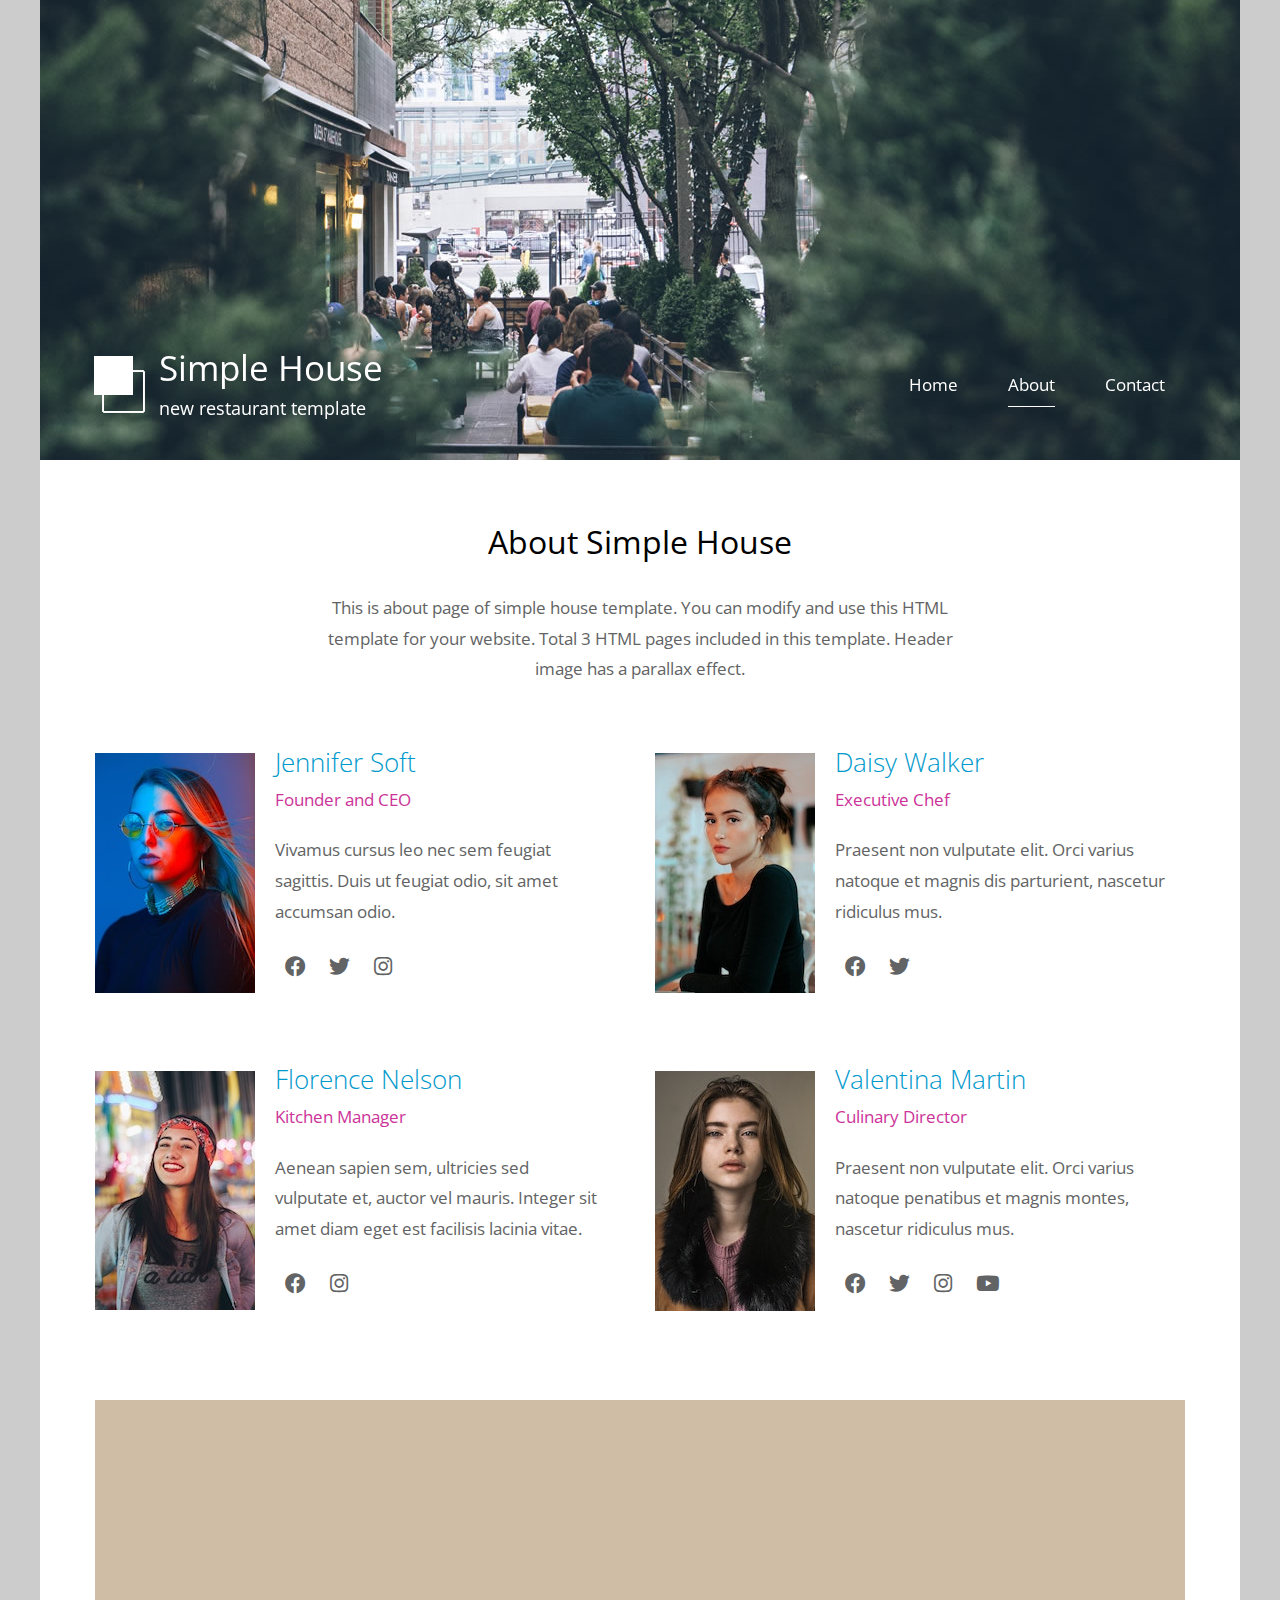
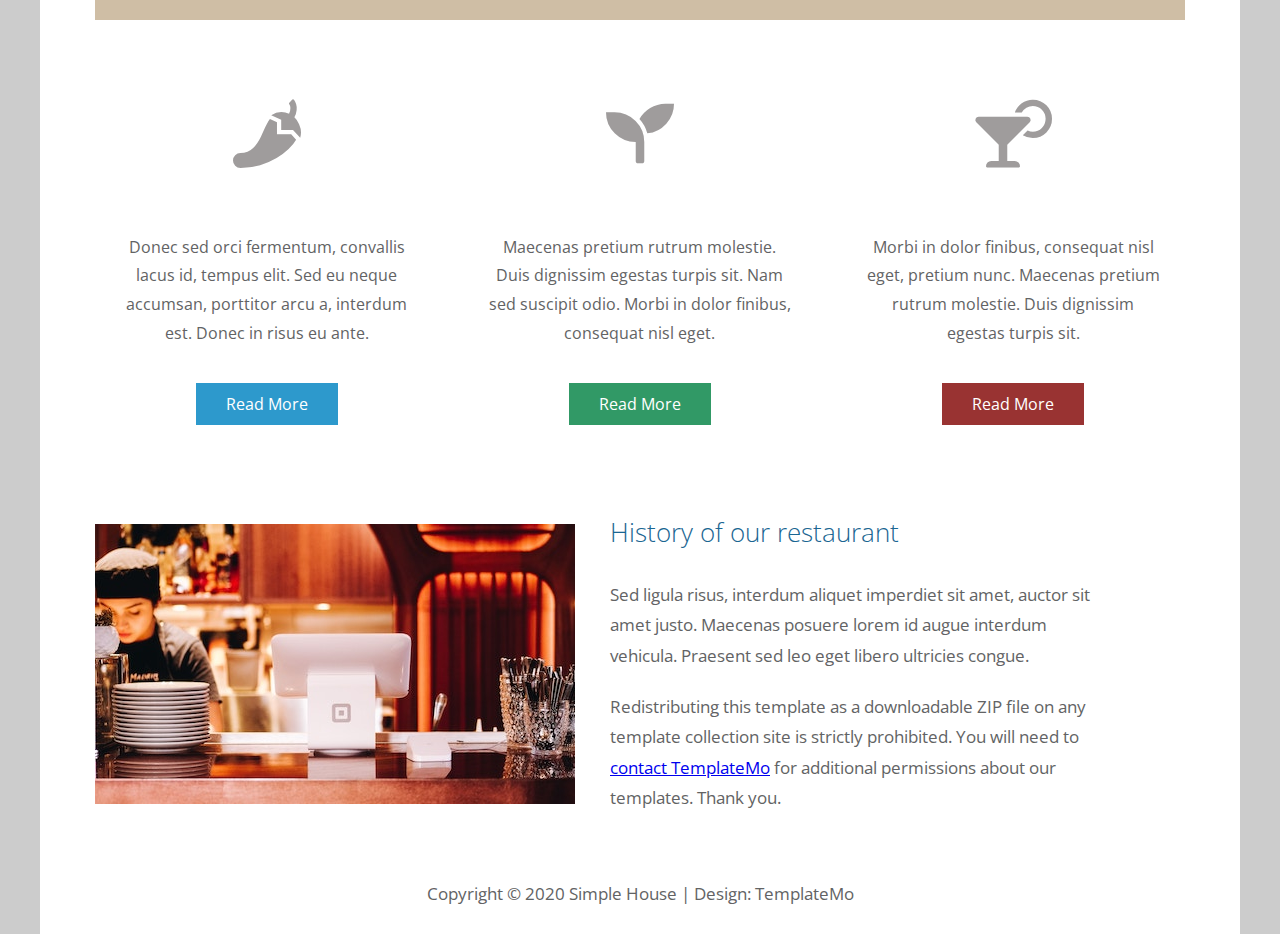
==== about.html @ a66c2c06 "init project" ====
<!DOCTYPE html>
<html>

<head>
	<meta charset="UTF-8" />
    <meta name="viewport" content="width=device-width, initial-scale=1.0" />
    <meta http-equiv="X-UA-Compatible" content="ie=edge" />
    <title>Simple House - About Page</title>
    <link href="https://fonts.googleapis.com/css?family=Open+Sans:300,400" rel="stylesheet" />
    <link href="css/all.min.css" rel="stylesheet" />
	<link href="css/templatemo-style.css" rel="stylesheet" />
</head>
<!--

Simple House

https://templatemo.com/tm-539-simple-house

-->
<body> 

	<div class="container">
	<!-- Top box -->
		<!-- Logo & Site Name -->
		<div class="placeholder">
			<div class="parallax-window" data-parallax="scroll" data-image-src="img/simple-house-01.jpg">
				<div class="tm-header">
					<div class="row tm-header-inner">
						<div class="col-md-6 col-12">
							<img src="img/simple-house-logo.png" alt="Logo" class="tm-site-logo" /> 
							<div class="tm-site-text-box">
								<h1 class="tm-site-title">Simple House</h1>
								<h6 class="tm-site-description">new restaurant template</h6>	
							</div>
						</div>
						<nav class="col-md-6 col-12 tm-nav">
							<ul class="tm-nav-ul">
								<li class="tm-nav-li"><a href="index.html" class="tm-nav-link">Home</a></li>
								<li class="tm-nav-li"><a href="about.html" class="tm-nav-link active">About</a></li>
								<li class="tm-nav-li"><a href="contact.html" class="tm-nav-link">Contact</a></li>
							</ul>
						</nav>	
					</div>
				</div>
			</div>
		</div>

		<main>
			<header class="row tm-welcome-section">
				<h2 class="col-12 text-center tm-section-title">About Simple House</h2>
				<p class="col-12 text-center">This is about page of simple house template. 
                You can modify and use this HTML template for your website. Total 3 HTML pages included in this template. Header image has a parallax effect.</p>
			</header>

			<div class="tm-container-inner tm-persons">
				<div class="row">
					<article class="col-lg-6">
						<figure class="tm-person">
							<img src="img/about-01.jpg" alt="Image" class="img-fluid tm-person-img" />
							<figcaption class="tm-person-description">
								<h4 class="tm-person-name">Jennifer Soft</h4>
								<p class="tm-person-title">Founder and CEO</p>
								<p class="tm-person-about">Vivamus cursus leo nec sem feugiat sagittis.
								Duis ut feugiat odio, sit amet accumsan
								odio.</p>
								<div>
									<a href="https://fb.com" class="tm-social-link"><i class="fab fa-facebook tm-social-icon"></i></a>
									<a href="https://twitter.com" class="tm-social-link"><i class="fab fa-twitter tm-social-icon"></i></a>
									<a href="https://instagram.com" class="tm-social-link"><i class="fab fa-instagram tm-social-icon"></i></a>
								</div>
							</figcaption>
						</figure>
					</article>
					<article class="col-lg-6">
						<figure class="tm-person">
							<img src="img/about-02.jpg" alt="Image" class="img-fluid tm-person-img" />
							<figcaption class="tm-person-description">
								<h4 class="tm-person-name">Daisy Walker</h4>
								<p class="tm-person-title">Executive Chef</p>
								<p class="tm-person-about">Praesent non vulputate elit. Orci varius
								natoque et magnis dis parturient, nascetur ridiculus mus.</p>
								<div>
									<a href="https://fb.com" class="tm-social-link"><i class="fab fa-facebook tm-social-icon"></i></a>
									<a href="https://twitter.com" class="tm-social-link"><i class="fab fa-twitter tm-social-icon"></i></a>
								</div>
							</figcaption>
						</figure>
					</article>
					<article class="col-lg-6">
						<figure class="tm-person">
							<img src="img/about-03.jpg" alt="Image" class="img-fluid tm-person-img" />
							<figcaption class="tm-person-description">
								<h4 class="tm-person-name">Florence Nelson</h4>
								<p class="tm-person-title">Kitchen Manager</p>
								<p class="tm-person-about">Aenean sapien sem, ultricies sed vulputate
								et, auctor vel mauris. Integer sit amet diam eget est facilisis lacinia vitae.</p>
								<div>
									<a href="https://fb.com" class="tm-social-link"><i class="fab fa-facebook tm-social-icon"></i></a>
									<a href="https://instagram.com" class="tm-social-link"><i class="fab fa-instagram tm-social-icon"></i></a>
								</div>
							</figcaption>
						</figure>
					</article>
					<article class="col-lg-6">
						<figure class="tm-person">
							<img src="img/about-04.jpg" alt="Image" class="img-fluid tm-person-img" />
							<figcaption class="tm-person-description">
								<h4 class="tm-person-name">Valentina Martin</h4>
								<p class="tm-person-title">Culinary Director</p>
								<p class="tm-person-about">Praesent non vulputate elit. Orci varius
								natoque penatibus et magnis montes, nascetur ridiculus mus.</p>
								<div>
									<a href="https://fb.com" class="tm-social-link"><i class="fab fa-facebook tm-social-icon"></i></a>
									<a href="https://twitter.com" class="tm-social-link"><i class="fab fa-twitter tm-social-icon"></i></a>
									<a href="https://instagram.com" class="tm-social-link"><i class="fab fa-instagram tm-social-icon"></i></a>
									<a href="https://youtube.com" class="tm-social-link"><i class="fab fa-youtube tm-social-icon"></i></a>
								</div>
							</figcaption>
						</figure>
					</article>
				</div>
			</div>
			<div class="tm-container-inner tm-featured-image">
				<div class="row">
					<div class="col-12">
						<div class="placeholder-2">
							<div class="parallax-window-2" data-parallax="scroll" data-image-src="img/about-05.jpg"></div>		
						</div>
					</div>
				</div>
			</div>
			<div class="tm-container-inner tm-features">
				<div class="row">
					<div class="col-lg-4">
						<div class="tm-feature">
							<i class="fas fa-4x fa-pepper-hot tm-feature-icon"></i>
							<p class="tm-feature-description">Donec sed orci fermentum, convallis lacus id, tempus elit. Sed eu neque accumsan, porttitor arcu a, interdum est. Donec in risus eu ante.</p>
							<a href="index.html" class="tm-btn tm-btn-primary">Read More</a>
						</div>
					</div>
					<div class="col-lg-4">
						<div class="tm-feature">
							<i class="fas fa-4x fa-seedling tm-feature-icon"></i>
							<p class="tm-feature-description">Maecenas pretium rutrum molestie. Duis dignissim egestas turpis sit. Nam sed suscipit odio. Morbi in dolor finibus, consequat nisl eget.</p>
							<a href="index.html" class="tm-btn tm-btn-success">Read More</a>
						</div>
					</div>
					<div class="col-lg-4">
						<div class="tm-feature">
							<i class="fas fa-4x fa-cocktail tm-feature-icon"></i>
							<p class="tm-feature-description">Morbi in dolor finibus, consequat nisl eget, pretium nunc. Maecenas pretium rutrum molestie. Duis dignissim egestas turpis sit.</p>
							<a href="index.html" class="tm-btn tm-btn-danger">Read More</a>
						</div>
					</div>
				</div>
			</div>
			<div class="tm-container-inner tm-history">
				<div class="row">
					<div class="col-12">
						<div class="tm-history-inner">
							<img src="img/about-06.jpg" alt="Image" class="img-fluid tm-history-img" />
							<div class="tm-history-text"> 
								<h4 class="tm-history-title">History of our restaurant</h4>
								<p class="tm-mb-p">Sed ligula risus, interdum aliquet imperdiet sit amet, auctor sit amet justo. Maecenas posuere lorem id augue interdum vehicula. Praesent sed leo eget libero ultricies congue.</p>
								<p>Redistributing this template as a downloadable ZIP file on any template collection site is strictly prohibited. You will need to <a href="https://templatemo.com/contact">contact TemplateMo</a> for additional permissions about our templates. Thank you.</p>
							</div>
						</div>	
					</div>
				</div>
			</div>
		</main>

		<footer class="tm-footer text-center">
			<p>Copyright &copy; 2020 Simple House 
            
            | Design: <a rel="nofollow" href="https://templatemo.com">TemplateMo</a></p>
		</footer>
	</div>
	<script src="js/jquery.min.js"></script>
	<script src="js/parallax.min.js"></script>
</body>
</html>
---- css/templatemo-style.css ----
/*

Simple House

https://templatemo.com/tm-539-simple-house

*/

ul, nav, body, h1, h2, h4, h6, p, figure {
  margin: 0;
  padding: 0;
}

a, button { transition: all 0.3s ease; }

/* Bootstrap grid system  */

html {
  box-sizing: border-box;
  -ms-overflow-style: scrollbar;
}

*,
*::before,
*::after {
  box-sizing: inherit;
}

.container {
  width: 100%;
  max-width: 1200px;
  margin-right: auto;
  margin-left: auto;
}

.tm-container-inner,
.tm-container-inner-2 {
  padding-left: 15px;
  padding-right: 15px;
}

.row {
  display: -ms-flexbox;
  display: flex;
  -ms-flex-wrap: wrap;
  flex-wrap: wrap;
  margin-left: -15px;
  margin-right: -15px;
}

.col-lg-3,
.col-lg-4,
.col-lg-6,
.col-md-4,
.col-md-6,
.col-sm-6, 
.col-12 {
  position: relative;
  width: 100%;
  padding-right: 15px;
  padding-left: 15px;
}

.col-12 {
  -ms-flex: 0 0 100%;
  flex: 0 0 100%;
  max-width: 100%;
}

@media (min-width: 576px) {
  .col-sm-6 {
    -ms-flex: 0 0 50%;
    flex: 0 0 50%;
    max-width: 50%;
  }
}

@media (min-width: 768px) {
  .col-md-4 {
    -ms-flex: 0 0 33.333333%;
    flex: 0 0 33.333333%;
    max-width: 33.333333%;
  }
  
  .col-md-6 {
    -ms-flex: 0 0 50%;
    flex: 0 0 50%;
    max-width: 50%;
  }
}

@media (min-width: 992px) {
  .col-lg-3 {
    -ms-flex: 0 0 25%;
    flex: 0 0 25%;
    max-width: 25%;
  }
  
  .col-lg-4 {
    -ms-flex: 0 0 33.333333%;
    flex: 0 0 33.333333%;
    max-width: 33.333333%;
  }
  
  .col-lg-6 {
    -ms-flex: 0 0 50%;
    flex: 0 0 50%;
    max-width: 50%;
  }
}

/*
  primary: #2D99CC
  success: #319966
  danger: #993332
*/

.tm-btn {
  display: inline-block;
  font-size: 1rem;
  width: auto;
  padding: 10px 30px;
  text-decoration: none;
  cursor: pointer;
  border: 0;
}

.tm-btn-default {
  border: 1px solid #ccc;
  background-color: transparent;
  color: #626364;
}

.tm-btn-default:hover,
.tm-btn-default:focus {
  color: white;
  background-color: #98999A;
}

.tm-btn-primary {
  background-color: #2D99CC;
  color: white;
}

.tm-btn-primary:hover,
.tm-btn-primary:focus {
  background-color: #1b6f96;
}

.tm-btn-success {
  background-color: #319966;
  color: white;
}

.tm-btn-success:hover,
.tm-btn-success:focus {
  background-color: #1d6e46;
}

.tm-btn-danger {
  background-color: #993332;
  color: white;
}

.tm-btn-danger:hover,
.tm-btn-danger:focus {
  background-color: #752423;
}

.tm-mb-45 {
  margin-bottom: 45px;
}

.tm-mb-p {
    margin-bottom: 20px;
}

.tm-text-success {
  color: #319966;
}

.text-center {
  text-align: center;
}

.hidden {
  display: none !important;
}

.img-fluid {
  max-width: 100%;
  height: auto;
}

body {
  font-family: 'Open Sans', Arial, sans-serif;
  font-size: 17px;
  background-color: #ccc;
  overflow-x: hidden;
}

.container {
  background-color: white;
}

p, address {
  color: #626364;
  line-height: 1.8;
}

/* Set width and height in JS */
.placeholder {
  width: 100%;
  min-height: 460px;
  background-color: #556E5B;
}

.placeholder-2 {
  width: 100%;
  min-height: 220px;
  background-color: #CFBEA5;
  position: relative;
  z-index: 998;
}

.parallax-window {
  min-height: 460px;
  background: transparent;
  position: relative;
}

.parallax-window-2 {
  min-height: 220px;
  width: 100%;
  margin-left: auto;
  margin-right: auto;
  background: transparent;
  position: relative;
}

.parallax-mirror {
  z-index: 999 !important;
}

.tm-header {
  position: absolute;
  bottom: 0;
  left: 0;
  width: 100%;
  color: white;
  z-index: 1000;
}

.tm-header-inner {
  padding: 40px 50px;
}

@media (max-width: 991px) {
  .tm-header-inner {
    padding: 30px 15px;
  }
}

.tm-site-logo {
  display: inline-block;
  margin-right: 5px;
}

.tm-site-text-box {
  display: inline-block;
}

.tm-site-title {
  font-size: 2.2rem;
  font-weight: 400;
  margin-bottom: 5px;
}

.tm-site-description {
  font-size: 1.1rem;
  font-weight: 400;
}

.tm-nav {
  text-align: right;
  margin-top: 30px;
}

.tm-nav-ul {
  display: flex;
  justify-content: flex-end;
}

.tm-nav-li {
  list-style: none;
  display: block;
  margin-bottom: 0;
  padding-right: 25px;
  padding-left: 25px;
}

@media (max-width: 991px) {
  .tm-nav-li {
    padding-right: 15px;
    padding-left: 15px;
  }
}

.tm-nav-link {
  color: white;
  text-decoration: none;
  padding-bottom: 10px;
}

.tm-nav-link.active,
.tm-nav-link:hover {
  border-bottom: 1px solid white;
}

.tm-welcome-section {
  margin: 60px auto;
  max-width: 655px;
}

.tm-section-title {
  font-size: 2rem;
  font-weight: 400;
  margin-bottom: 30px;
}

.tm-gallery {
  margin-bottom: 80px;
}

.tm-gallery-page {
  max-width: 280px;
  margin-left: auto;
  margin-right: auto;
  display: -ms-flexbox;
  display: flex;
  -ms-flex-wrap: wrap;
  flex-wrap: wrap;
}

.tm-gallery-description {
  font-size: 0.95rem;
}

.tm-section,
.tm-container-inner,
.tm-container-inner-2 {
  margin-left: auto;
  margin-right: auto;
}

/* Small devices (landscape phones, 576px and up) */
@media (min-width: 576px) {
  .tm-gallery-page {
    max-width: 560px;
  }
}

/* Medium devices (tablets, 768px and up) */
@media (min-width: 768px) {
  .tm-gallery-page,
  .tm-section,
  .tm-container-inner,
  .tm-container-inner-2 {
    max-width: 840px;
  }
}

/* Large devices (desktops, 992px and up) */
@media (min-width: 992px) {
  .tm-gallery-page,
  .tm-section {
    max-width: 1120px;
  }
  
  .tm-container-inner {
    max-width: 1120px;
  }
  
  .tm-container-inner-2 {
    max-width: 900px;
  }
}

.tm-gallery-item {
  max-width: 280px;
}

.tm-gallery-img {
  margin-bottom: 20px;
}

.tm-gallery-title {
  font-size: 1.3rem;
  font-weight: 400;
  color: #1A6692;
  margin-bottom: 15px;
}

.tm-gallery-description {
  margin-bottom: 20px;
}

.tm-gallery-price {
  font-size: 1.25rem;
  color: #2F956D;
  margin-bottom: 60px;
}

.tm-paging-links {
  text-align: center;
  margin-bottom: 40px;
}

.tm-paging-item {
  list-style: none;
  display: inline-block;
  border: 1px solid #2F956D;
  margin: 7px;
}

.tm-paging-link {
  padding: 10px 30px;
  display: flex;
  align-items: center;
  justify-content: center;
  text-decoration: none;
  color: #2F956D;
  background-color: transparent;
}

.tm-paging-link.active,
.tm-paging-link:hover {
  background-color: #2F956D;
  color: white;
}

.tm-description-figure {
  text-align: center;  
}

.tm-description-box {
  margin-left: auto;
  margin-right: auto;
}

.tm-description-box {
  padding-left: 0;
  padding-right: 0;
  display: flex;
  flex-direction: column;
  margin-top: 30px;
  max-width: 530px;
}

@media (min-width: 768px) {
  .tm-description-box {
    padding-left: 5px;
    padding-right: 40px;
    margin-top: 0;
  }
}

.tm-right {
  align-self: flex-end;
}

.tm-footer {
  padding: 25px 15px;
  margin-top: 40px;
}

.tm-footer a {
  color: #626364;
  text-decoration: none;
}

.tm-footer a:hover {
  color: #1A6692;
}

/* About */
.tm-persons {
  margin-bottom: 20px;
}

.tm-person {
  display: flex;
  flex-direction: column;
  align-items: center;
  justify-content: center;
  margin-bottom: 60px;
}

@media (min-width: 420px) {
  .tm-person {
    flex-direction: row;
  }
}

.tm-person-description {
  padding-left: 20px;
  padding-right: 20px;
}

.tm-person-name {
  font-size: 1.6rem;
  font-weight: 300;
  color: #09C;
  margin-bottom: 5px;
  margin-top: 15px;
}

@media (min-width: 420px) {
  .tm-person-name {
    margin-top: 0;
  }
}

.tm-person-title {
  color: #C39;
  margin-bottom: 20px;
}

.tm-person-about {
  margin-bottom: 20px;
}

.tm-social-link {
  color: #626364;
  display: inline-block;
  border-radius: 1px;
  background-color: transparent;
  font-size: 1.3rem;
  text-decoration: none;
  width: 40px;
  height: 40px;
  margin-right: 0;
  margin-bottom: 15px;
}

.tm-social-link:hover {
  color: white;
  background-color: #626364;
}

.tm-social-icon {
  display: flex;
  align-items: center;
  justify-content: center;
  width: 100%;
  height: 100%;
}

.tm-feature {
  text-align: center;
  padding: 45px 20px;
}

.tm-feature-icon {
  color: #9f9c9c;
  margin-bottom: 65px;
}

.tm-feature-description {
  margin-bottom: 35px;
  font-size: 1rem;
}

.tm-features {
  margin-top: 35px;
}

.tm-history {
  margin-top: 45px;
}

.tm-history-inner {
  display: flex;
  align-items: center;
  justify-content: center;
  flex-direction: column;
}

.tm-history-img {
  max-width: 100%;
}

@media (min-width: 768px) {
 .tm-history-img {
    max-width: 50%;
  }
  
  .tm-history-inner {
    flex-direction: row;
  }
}

.tm-history-title {
  font-size: 1.6rem;
  font-weight: 300;
  color: #1A6692;
  margin-bottom: 30px;
}

.tm-history-text {
  max-width: 480px;
  margin: 15px auto 0;
}

.tm-history-description {
  margin-bottom: 40px;
}

@media (min-width: 768px) {
 .tm-history-text {
    max-width: auto;
    margin: 0 auto 0 35px;
  } 
}

/* Contact Page */
.tm-contact-form {
  max-width: 100%;
}

@media (min-width: 768px) {
 .tm-contact-form {
    max-width: 310px;
  } 
}

.tm-d-flex {
  display: flex;
  flex-direction: column;
}

.tm-btn-right {
  align-self: flex-end;
}

.form-group {
  margin-bottom: 30px;
}

.form-control {
  display: block;
  width: 100%;
  padding: 0.375rem 0.75rem;
  font-size: 1.1rem;
  font-weight: 400;
  line-height: 1.5;
  color: #626364;
  background-color: #fff;
  background-clip: padding-box;
  border: 1px solid #ced4da;
  border-right: 0;
  border-top: 0;
  border-left: 0;
  border-radius: 0;
  transition: border-color 0.15s ease-in-out, box-shadow 0.15s ease-in-out;
}

.form-control::-ms-expand {
  background-color: transparent;
  border: 0;
}

.form-control:focus {
  color: #495057;
  background-color: #fff;
  border-color: #80bdff;
  outline: 0;
  box-shadow: 0 0 0 0.2rem rgba(0, 123, 255, 0.25);
}

.form-control::-webkit-input-placeholder {
  color: #6c757d;
  opacity: 1;
}

.form-control::-moz-placeholder {
  color: #6c757d;
  opacity: 1;
}

.form-control:-ms-input-placeholder {
  color: #6c757d;
  opacity: 1;
}

.form-control::-ms-input-placeholder {
  color: #6c757d;
  opacity: 1;
}

.form-control::placeholder {
  color: #6c757d;
  opacity: 1;
}

.tm-info-title {
  font-size: 1.6rem;
  font-weight: 300;
  margin-bottom: 30px;
}

address {
  font-style: normal;
  margin-bottom: 50px;
}

.tm-address-box {
  max-width: 100%;
}

@media (min-width: 768px) {
 .tm-address-box {
    max-width: 315px;
  } 
}

.tm-contact-icon {
  display: inline-block;
  margin-right: 25px;
  color: #319966;
}

.tm-contact-link {
  display: inline-block;
  color: #626364;
  margin-bottom: 25px;
  text-decoration: none;
}

.tm-contact-social {
  margin-top: 10px;
}

.tm-map {
  max-width: 900px;
  height: 450px;
  width: 100%;
  margin-left: auto;
  margin-right: auto;
}

.tm-map iframe {
  width: 100%;
  height: 100%;
}

.tm-contact-section {
  padding-bottom: 30px;
}

.tm-map-section {
  padding-top: 40px;
  padding-bottom: 40px;
}

.tm-info-section {
  padding-top: 30px;
}

.tm-faq {
  max-width: 650px;
  margin-left: auto;
  margin-right: auto;
}

.tm-accordion {
  padding-top: 40px;
}

/* https://www.w3schools.com/howto/howto_js_accordion.asp */
/* Style the buttons that are used to open and close the accordion panel */
.accordion {
  font-size: 1.2rem;
  font-family: 'Open Sans', Helevetica, Arial, sans-serif;
  color: #999;
  background-color: transparent;
  border: 1px solid #d0d0d0;
  margin-bottom: 17px;
  margin-top: 17px;
  cursor: pointer;
  padding: 10px 20px 6px;
  width: 100%;
  text-align: left;
  outline: none;
  transition: 0.4s;
}

/* Add a background color to the button if it is clicked on (add the .active class with JS), and when you move the mouse over it (hover) */
.accordion.active, .accordion:hover {
  color: #09C;
}

@keyframes changeIcon {
  0% {
    content: '\f0d9';
  }
  50% {
    color: white;
  }
  100% {
    content: "\f0d7";
  }
}

@keyframes changeIconBack {
  0% {
    content: '\f0d7';
  }
  50% {
    color: white;
  }
  100% {
    content: "\f0d9";
  }
}

.accordion:after {
  font-family: 'Font Awesome 5 Free';
  font-weight: 900;
  animation: changeIconBack 0.3s linear;
  content: '\f0d9';
  font-size: 2rem;
  color: #999;
  float: right;
  margin-left: 5px;
}

.accordion.active:after {
  animation: changeIcon 0.3s linear;
  content: '\f0d7';
}

/* Style the accordion panel. Note: hidden by default */
.panel {
  background-color: white;
  max-height: 0;
  overflow: hidden;
  transition: max-height 0.2s ease-out;
}

.panel p {
  padding: 5px 20px 30px;
}
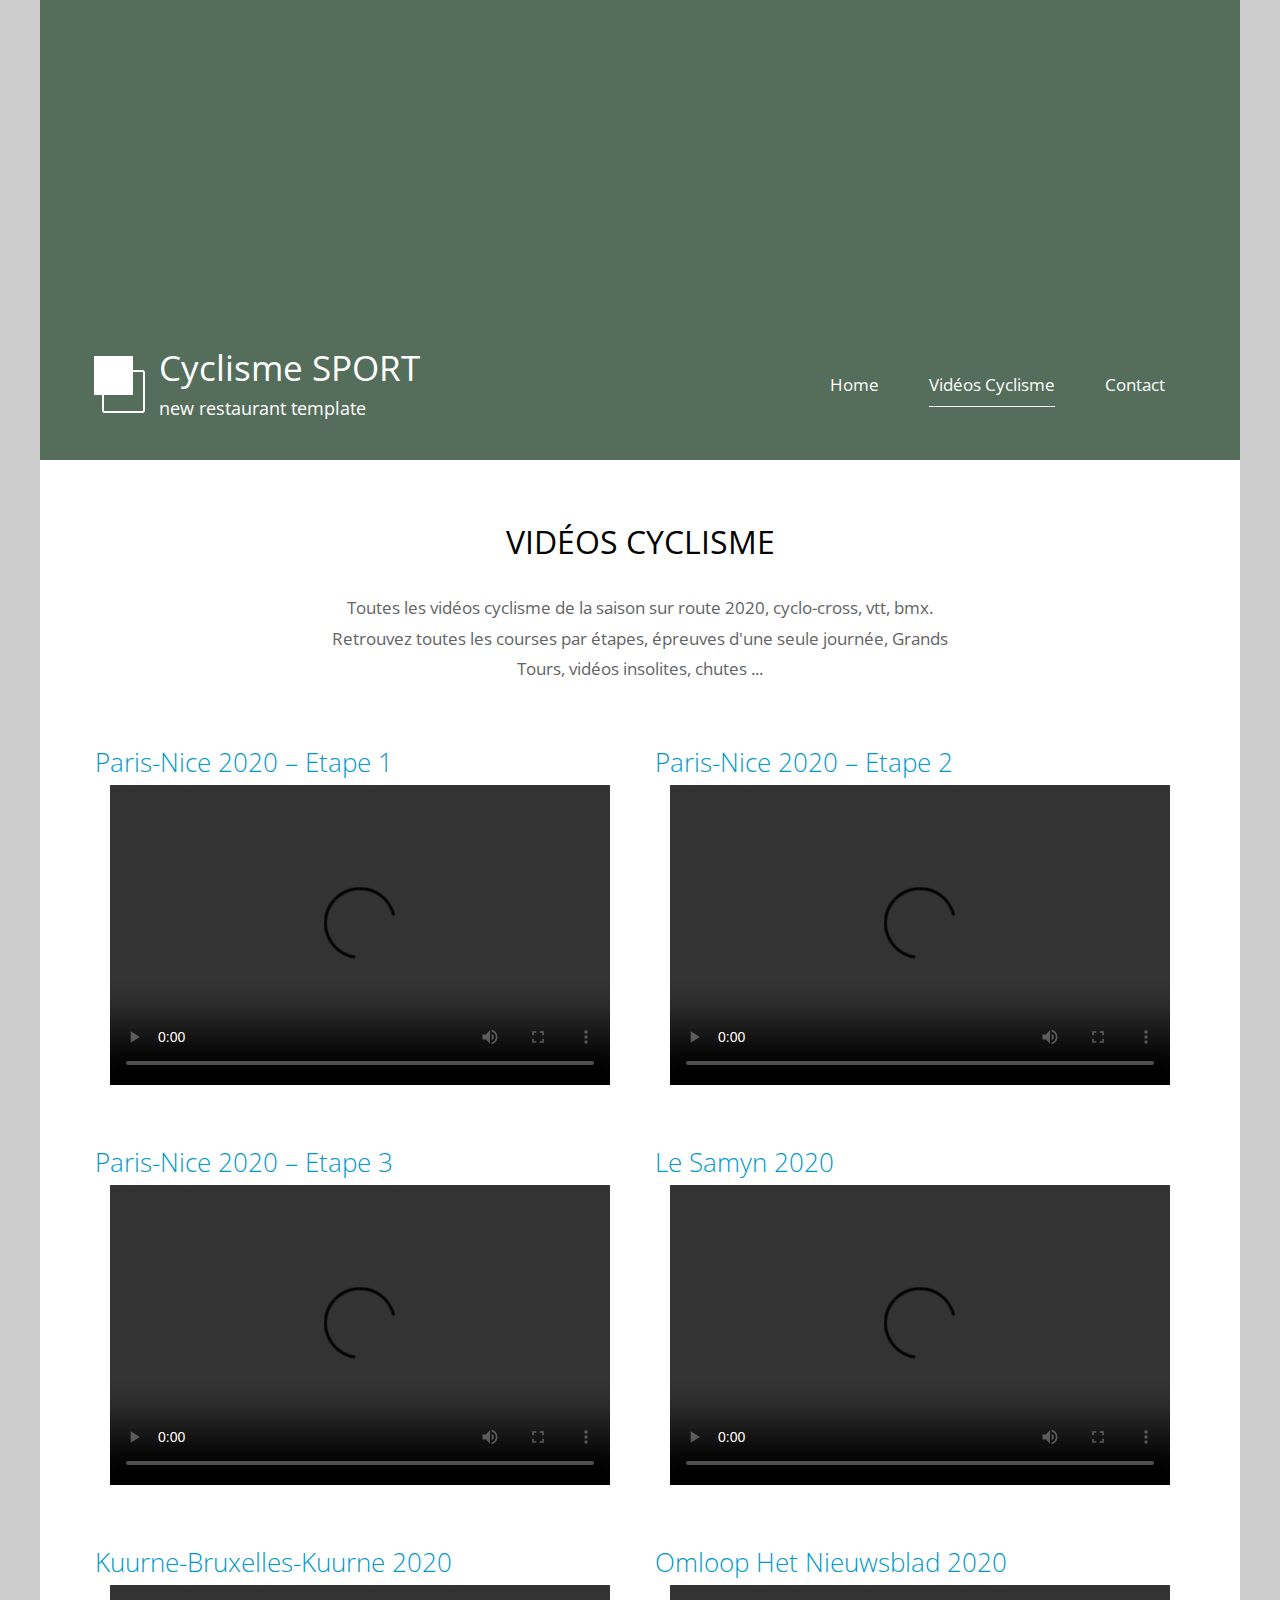
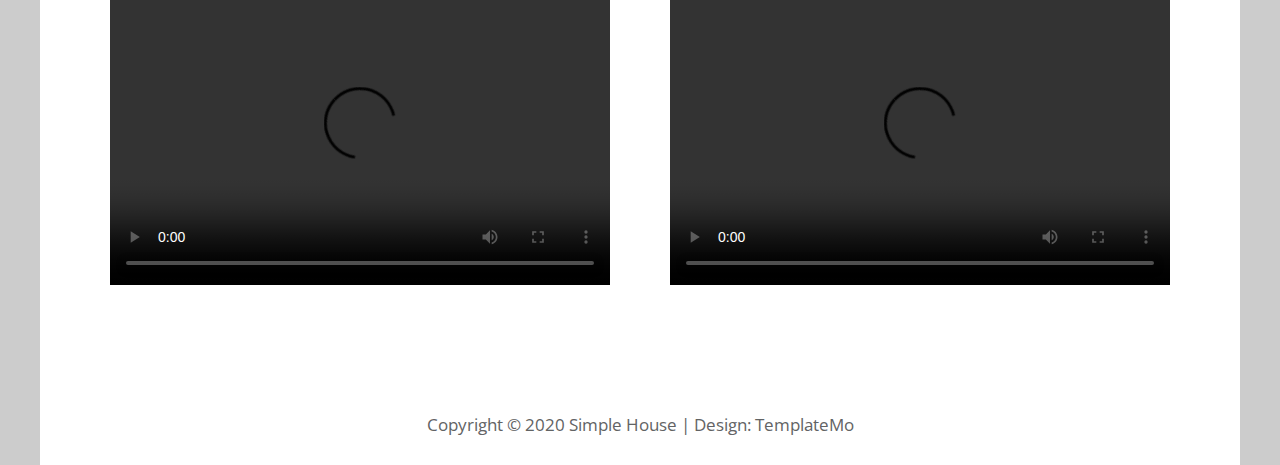
==== commit fd8475c8: "push" ====
--- a/about.html
+++ b/about.html
@@ -29,14 +29,14 @@
 						<div class="col-md-6 col-12">
 							<img src="img/simple-house-logo.png" alt="Logo" class="tm-site-logo" /> 
 							<div class="tm-site-text-box">
-								<h1 class="tm-site-title">Simple House</h1>
+								<h1 class="tm-site-title">Cyclisme SPORT</h1>
 								<h6 class="tm-site-description">new restaurant template</h6>	
 							</div>
 						</div>
 						<nav class="col-md-6 col-12 tm-nav">
 							<ul class="tm-nav-ul">
 								<li class="tm-nav-li"><a href="index.html" class="tm-nav-link">Home</a></li>
-								<li class="tm-nav-li"><a href="about.html" class="tm-nav-link active">About</a></li>
+								<li class="tm-nav-li"><a href="about.html" class="tm-nav-link active">Vidéos Cyclisme</a></li>
 								<li class="tm-nav-li"><a href="contact.html" class="tm-nav-link">Contact</a></li>
 							</ul>
 						</nav>	
@@ -47,127 +47,95 @@
 
 		<main>
 			<header class="row tm-welcome-section">
-				<h2 class="col-12 text-center tm-section-title">About Simple House</h2>
-				<p class="col-12 text-center">This is about page of simple house template. 
-                You can modify and use this HTML template for your website. Total 3 HTML pages included in this template. Header image has a parallax effect.</p>
+				<h2 class="col-12 text-center tm-section-title">VIDÉOS CYCLISME</h2>
+				<p class="col-12 text-center">Toutes les vidéos cyclisme de la saison sur route 2020, cyclo-cross, vtt, bmx. Retrouvez toutes les courses par étapes, épreuves d'une seule journée, Grands Tours, vidéos insolites, chutes ...</p>
 			</header>
-
+            
 			<div class="tm-container-inner tm-persons">
 				<div class="row">
+				
 					<article class="col-lg-6">
+					<h4 class="tm-person-name">   Paris-Nice 2020 – Etape 1</h4>
+					
 						<figure class="tm-person">
-							<img src="img/about-01.jpg" alt="Image" class="img-fluid tm-person-img" />
-							<figcaption class="tm-person-description">
-								<h4 class="tm-person-name">Jennifer Soft</h4>
-								<p class="tm-person-title">Founder and CEO</p>
-								<p class="tm-person-about">Vivamus cursus leo nec sem feugiat sagittis.
-								Duis ut feugiat odio, sit amet accumsan
-								odio.</p>
-								<div>
-									<a href="https://fb.com" class="tm-social-link"><i class="fab fa-facebook tm-social-icon"></i></a>
-									<a href="https://twitter.com" class="tm-social-link"><i class="fab fa-twitter tm-social-icon"></i></a>
-									<a href="https://instagram.com" class="tm-social-link"><i class="fab fa-instagram tm-social-icon"></i></a>
-								</div>
-							</figcaption>
+				           <video width="500" height="300" controls="controls">
+                                 <source src="video/Paris-Nice 2020 - Étape 1.mp4" type="video/mp4" />
+                                 
+                            Ici l'alternative à la vidéo : un lien de téléchargement, un message, etc.
+                           </video>
+						
+		
+						</figure>
+						
+					</article>
+					<article class="col-lg-6">
+						<h4 class="tm-person-name">   Paris-Nice 2020 – Etape 2</h4>
+					
+						<figure class="tm-person">
+						
+							<video width="500" height="300" controls="controls">
+                                 <source src="video/Paris-Nice 2020 - Étape 2.mp4" type="video/mp4" />
+                                 
+                            Ici l'alternative à la vidéo : un lien de téléchargement, un message, etc.
+                           </video>
+		
 						</figure>
 					</article>
 					<article class="col-lg-6">
+						<h4 class="tm-person-name">   Paris-Nice 2020 – Etape 3</h4>
+					
 						<figure class="tm-person">
-							<img src="img/about-02.jpg" alt="Image" class="img-fluid tm-person-img" />
-							<figcaption class="tm-person-description">
-								<h4 class="tm-person-name">Daisy Walker</h4>
-								<p class="tm-person-title">Executive Chef</p>
-								<p class="tm-person-about">Praesent non vulputate elit. Orci varius
-								natoque et magnis dis parturient, nascetur ridiculus mus.</p>
-								<div>
-									<a href="https://fb.com" class="tm-social-link"><i class="fab fa-facebook tm-social-icon"></i></a>
-									<a href="https://twitter.com" class="tm-social-link"><i class="fab fa-twitter tm-social-icon"></i></a>
-								</div>
-							</figcaption>
+						
+							<video width="500" height="300" controls="controls">
+                                 <source src="video/Paris-Nice 2020 - Étape 3.mp4" type="video/mp4" />
+                                 
+                            Ici l'alternative à la vidéo : un lien de téléchargement, un message, etc.
+                           </video>
+		
 						</figure>
 					</article>
 					<article class="col-lg-6">
+						<h4 class="tm-person-name">   Le Samyn 2020</h4>
+					
 						<figure class="tm-person">
-							<img src="img/about-03.jpg" alt="Image" class="img-fluid tm-person-img" />
-							<figcaption class="tm-person-description">
-								<h4 class="tm-person-name">Florence Nelson</h4>
-								<p class="tm-person-title">Kitchen Manager</p>
-								<p class="tm-person-about">Aenean sapien sem, ultricies sed vulputate
-								et, auctor vel mauris. Integer sit amet diam eget est facilisis lacinia vitae.</p>
-								<div>
-									<a href="https://fb.com" class="tm-social-link"><i class="fab fa-facebook tm-social-icon"></i></a>
-									<a href="https://instagram.com" class="tm-social-link"><i class="fab fa-instagram tm-social-icon"></i></a>
-								</div>
-							</figcaption>
+						
+							<video width="500" height="300" controls="controls">
+                                 <source src="video/Grand Prix Le Samyn 2020 Men's Highlights - Cycling.mp4" type="video/mp4" />
+                                 
+                            Ici l'alternative à la vidéo : un lien de téléchargement, un message, etc.
+                           </video>
+		
 						</figure>
 					</article>
 					<article class="col-lg-6">
+						<h4 class="tm-person-name">   Kuurne-Bruxelles-Kuurne 2020</h4>
+					
 						<figure class="tm-person">
-							<img src="img/about-04.jpg" alt="Image" class="img-fluid tm-person-img" />
-							<figcaption class="tm-person-description">
-								<h4 class="tm-person-name">Valentina Martin</h4>
-								<p class="tm-person-title">Culinary Director</p>
-								<p class="tm-person-about">Praesent non vulputate elit. Orci varius
-								natoque penatibus et magnis montes, nascetur ridiculus mus.</p>
-								<div>
-									<a href="https://fb.com" class="tm-social-link"><i class="fab fa-facebook tm-social-icon"></i></a>
-									<a href="https://twitter.com" class="tm-social-link"><i class="fab fa-twitter tm-social-icon"></i></a>
-									<a href="https://instagram.com" class="tm-social-link"><i class="fab fa-instagram tm-social-icon"></i></a>
-									<a href="https://youtube.com" class="tm-social-link"><i class="fab fa-youtube tm-social-icon"></i></a>
-								</div>
-							</figcaption>
+						
+							<video width="500" height="300" controls="controls">
+                                 <source src="video/Kuurne-Brussels-Kuurne 2020 Men's Highlights - Cycling.mp4" type="video/mp4" />
+                                 
+                            Ici l'alternative à la vidéo : un lien de téléchargement, un message, etc.
+                           </video>
+		
+						</figure>
+					</article>
+					<article class="col-lg-6">
+						<h4 class="tm-person-name">   Omloop Het Nieuwsblad 2020</h4>
+					
+						<figure class="tm-person">
+						
+							<video width="500" height="300" controls="controls">
+                                 <source src="video/Omloop Het Nieuwsblad 2020 - Full Race Highlight.mp4" type="video/mp4" />
+                                 
+                            Ici l'alternative à la vidéo : un lien de téléchargement, un message, etc.
+                           </video>
+		
 						</figure>
 					</article>
 				</div>
 			</div>
-			<div class="tm-container-inner tm-featured-image">
-				<div class="row">
-					<div class="col-12">
-						<div class="placeholder-2">
-							<div class="parallax-window-2" data-parallax="scroll" data-image-src="img/about-05.jpg"></div>		
-						</div>
-					</div>
-				</div>
-			</div>
-			<div class="tm-container-inner tm-features">
-				<div class="row">
-					<div class="col-lg-4">
-						<div class="tm-feature">
-							<i class="fas fa-4x fa-pepper-hot tm-feature-icon"></i>
-							<p class="tm-feature-description">Donec sed orci fermentum, convallis lacus id, tempus elit. Sed eu neque accumsan, porttitor arcu a, interdum est. Donec in risus eu ante.</p>
-							<a href="index.html" class="tm-btn tm-btn-primary">Read More</a>
-						</div>
-					</div>
-					<div class="col-lg-4">
-						<div class="tm-feature">
-							<i class="fas fa-4x fa-seedling tm-feature-icon"></i>
-							<p class="tm-feature-description">Maecenas pretium rutrum molestie. Duis dignissim egestas turpis sit. Nam sed suscipit odio. Morbi in dolor finibus, consequat nisl eget.</p>
-							<a href="index.html" class="tm-btn tm-btn-success">Read More</a>
-						</div>
-					</div>
-					<div class="col-lg-4">
-						<div class="tm-feature">
-							<i class="fas fa-4x fa-cocktail tm-feature-icon"></i>
-							<p class="tm-feature-description">Morbi in dolor finibus, consequat nisl eget, pretium nunc. Maecenas pretium rutrum molestie. Duis dignissim egestas turpis sit.</p>
-							<a href="index.html" class="tm-btn tm-btn-danger">Read More</a>
-						</div>
-					</div>
-				</div>
-			</div>
-			<div class="tm-container-inner tm-history">
-				<div class="row">
-					<div class="col-12">
-						<div class="tm-history-inner">
-							<img src="img/about-06.jpg" alt="Image" class="img-fluid tm-history-img" />
-							<div class="tm-history-text"> 
-								<h4 class="tm-history-title">History of our restaurant</h4>
-								<p class="tm-mb-p">Sed ligula risus, interdum aliquet imperdiet sit amet, auctor sit amet justo. Maecenas posuere lorem id augue interdum vehicula. Praesent sed leo eget libero ultricies congue.</p>
-								<p>Redistributing this template as a downloadable ZIP file on any template collection site is strictly prohibited. You will need to <a href="https://templatemo.com/contact">contact TemplateMo</a> for additional permissions about our templates. Thank you.</p>
-							</div>
-						</div>	
-					</div>
-				</div>
-			</div>
+			
 		</main>
 
 		<footer class="tm-footer text-center">
@@ -176,7 +144,6 @@
             | Design: <a rel="nofollow" href="https://templatemo.com">TemplateMo</a></p>
 		</footer>
 	</div>
-	<script src="js/jquery.min.js"></script>
-	<script src="js/parallax.min.js"></script>
+	
 </body>
 </html>--- a/css/templatemo-style.css
+++ b/css/templatemo-style.css
@@ -850,4 +850,48 @@
 
 .panel p {
   padding: 5px 20px 30px;
+}
+
+
+/* video hover */
+
+.video-card {
+  overflow: hidden;
+  padding-bottom: 75%;
+}
+@media(min-width: 768px) {
+  .video-card {
+    padding-bottom:50%;
+  }
+}
+.video-card .hover {
+  cursor: pointer;
+  position: absolute;
+  top: 0;
+  right: 0;
+  bottom: 0;
+  left: 0;
+  opacity: 0;
+  display: flex;
+  align-items: center;
+  justify-content: center;
+  font-size: 3rem;
+  background: rgba(0,0,0,0.75);
+  transition: opacity 0.4s;
+}
+.video-card:hover .hover {
+  opacity: 1;
+}
+
+.video-card .video-title {
+  opacity: 1;
+  background: rgba(0,0,0,0.5); 
+  bottom: 0; 
+  left: 0; 
+  right: 0;
+  cursor: pointer;
+  transition: opacity 0.4s;
+}
+.video-card:hover .video-title {
+  opacity: 0;
 }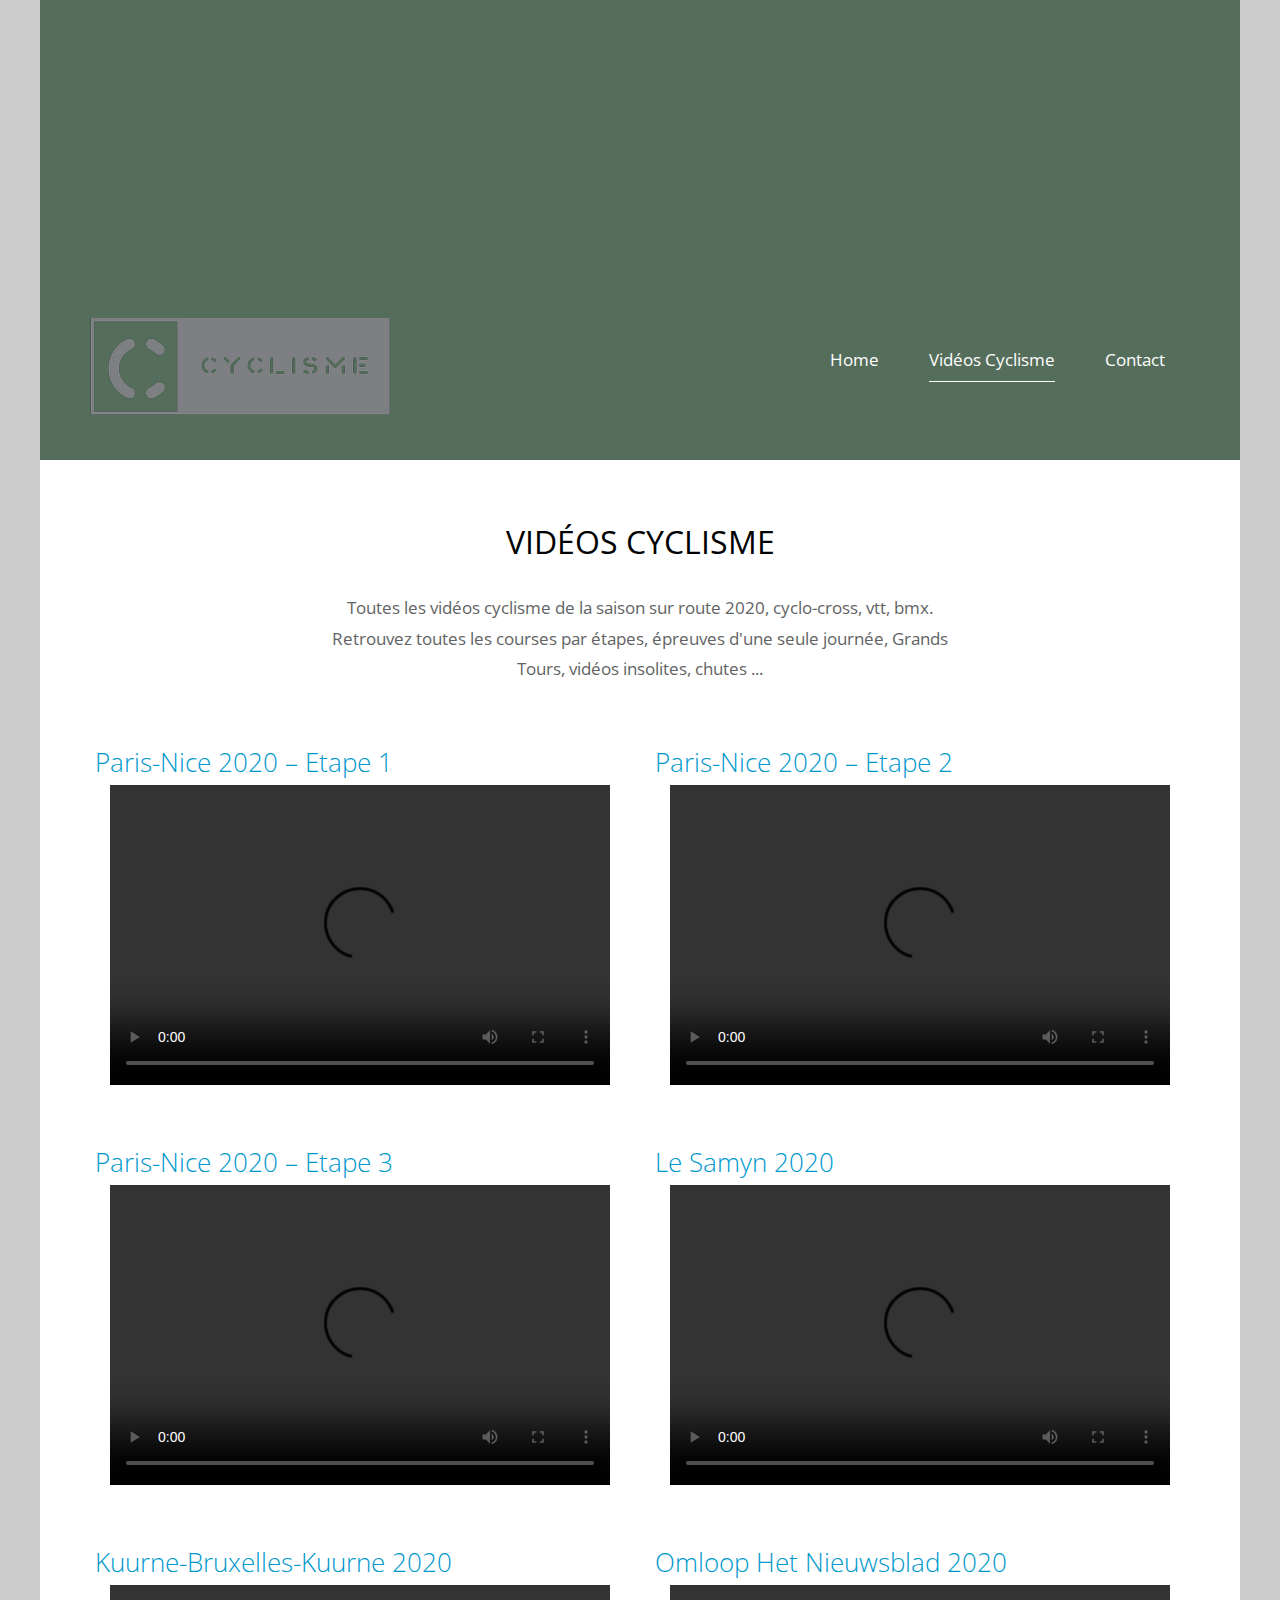
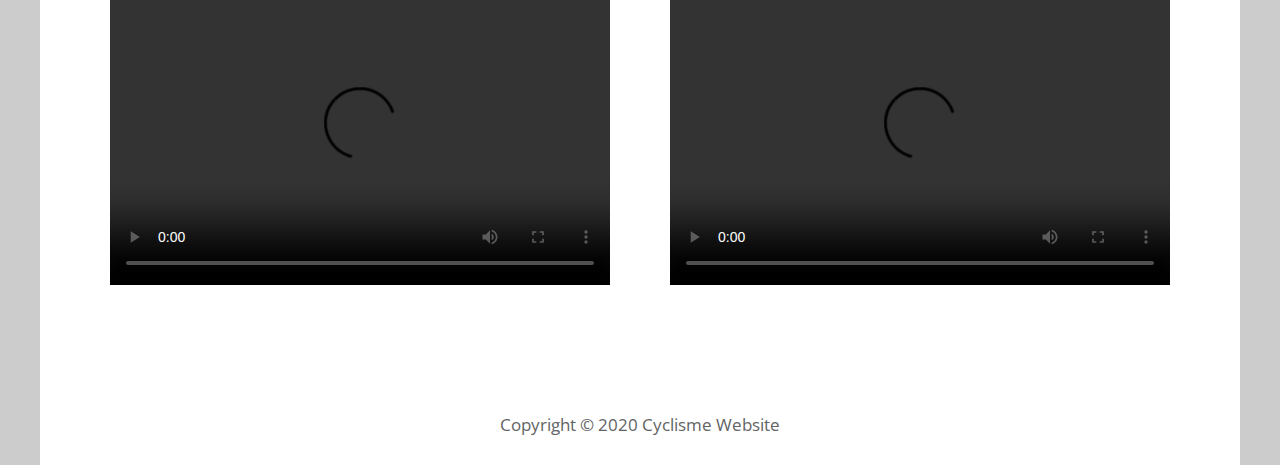
==== commit e9213363: "push" ====
--- a/about.html
+++ b/about.html
@@ -27,11 +27,7 @@
 				<div class="tm-header">
 					<div class="row tm-header-inner">
 						<div class="col-md-6 col-12">
-							<img src="img/simple-house-logo.png" alt="Logo" class="tm-site-logo" /> 
-							<div class="tm-site-text-box">
-								<h1 class="tm-site-title">Cyclisme SPORT</h1>
-								<h6 class="tm-site-description">new restaurant template</h6>	
-							</div>
+							<img src="cyclisme.png" alt="Logo" class="tm-site-logo" /> 
 						</div>
 						<nav class="col-md-6 col-12 tm-nav">
 							<ul class="tm-nav-ul">
@@ -139,9 +135,7 @@
 		</main>
 
 		<footer class="tm-footer text-center">
-			<p>Copyright &copy; 2020 Simple House 
-            
-            | Design: <a rel="nofollow" href="https://templatemo.com">TemplateMo</a></p>
+			<p>Copyright &copy; 2020 Cyclisme Website</p>
 		</footer>
 	</div>
 	
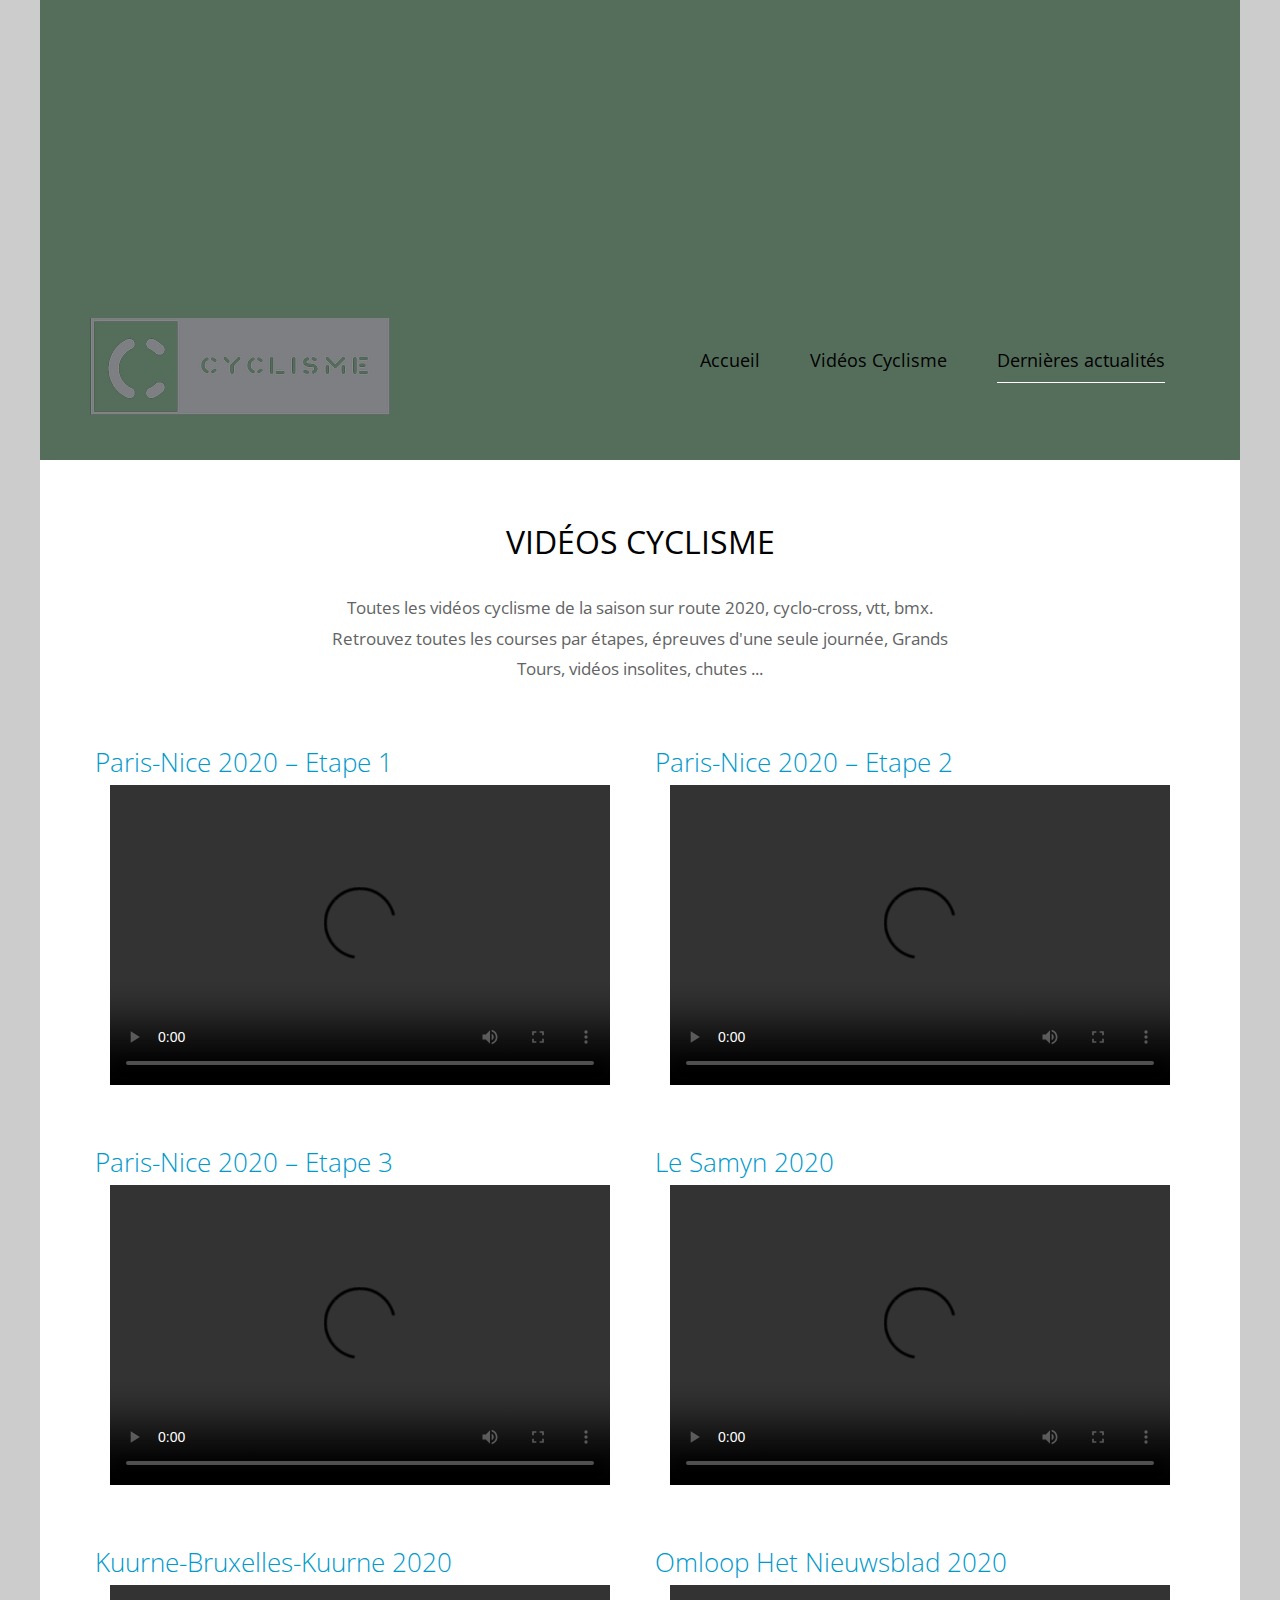
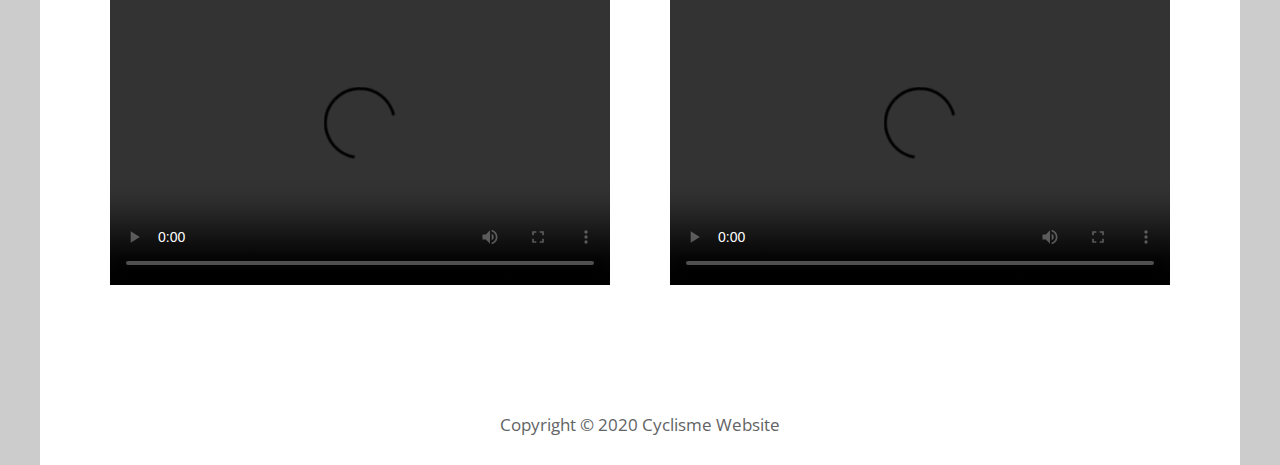
==== commit 6e7767b0: "finish project" ====
--- a/about.html
+++ b/about.html
@@ -31,9 +31,9 @@
 						</div>
 						<nav class="col-md-6 col-12 tm-nav">
 							<ul class="tm-nav-ul">
-								<li class="tm-nav-li"><a href="index.html" class="tm-nav-link">Home</a></li>
-								<li class="tm-nav-li"><a href="about.html" class="tm-nav-link active">Vidéos Cyclisme</a></li>
-								<li class="tm-nav-li"><a href="contact.html" class="tm-nav-link">Contact</a></li>
+								<li class="tm-nav-li"><a href="index.html" class="tm-nav-link">Accueil</a></li>
+								<li class="tm-nav-li"><a href="about.html" class="tm-nav-link">Vidéos Cyclisme</a></li>
+								<li class="tm-nav-li"><a href="contact.html" class="tm-nav-link active">Dernières actualités</a></li>
 							</ul>
 						</nav>	
 					</div>
--- a/css/templatemo-style.css
+++ b/css/templatemo-style.css
@@ -224,8 +224,10 @@
 }
 
 .parallax-window {
+  background-image: url('../img/simple-cyclisme.jpg');
+  background-size: cover;
   min-height: 460px;
-  background: transparent;
+  object-fit: cover;
   position: relative;
 }
 
@@ -247,7 +249,7 @@
   bottom: 0;
   left: 0;
   width: 100%;
-  color: white;
+  color: black;
   z-index: 1000;
 }
 
@@ -307,9 +309,10 @@
 }
 
 .tm-nav-link {
-  color: white;
+  color: black;
   text-decoration: none;
   padding-bottom: 10px;
+  font-size: large;
 }
 
 .tm-nav-link.active,
@@ -326,7 +329,7 @@
   font-size: 2rem;
   font-weight: 400;
   margin-bottom: 30px;
-}
+}   
 
 .tm-gallery {
   margin-bottom: 80px;
@@ -391,7 +394,9 @@
 }
 
 .tm-gallery-img {
-  margin-bottom: 20px;
+  margin-bottom: 20px; 
+  width: 238.656px;
+  height: 238.656px;
 }
 
 .tm-gallery-title {
@@ -399,6 +404,7 @@
   font-weight: 400;
   color: #1A6692;
   margin-bottom: 15px;
+  text-decoration: none;
 }
 
 .tm-gallery-description {
@@ -894,4 +900,62 @@
 }
 .video-card:hover .video-title {
   opacity: 0;
+}
+.author {
+  display: block;
+  float: right;
+  font-weight: bold;
+}
+
+.tm-section-info {
+  color: black;
+  font-size: 2rem;
+  font-weight: 200;
+}
+.news {
+  margin-left: 30px;
+}
+
+
+#actualites {
+  font-family: "Trebuchet MS", Arial, Helvetica, sans-serif;
+  border-collapse: collapse;
+  width: 80%;
+  margin: 40px auto;
+}
+
+#actualites td, #actualites th {
+  border: 1px solid #ddd;
+  padding: 8px;
+  color: #454545;
+}
+
+#actualites tr:nth-child(even){background-color: #f2f2f2;}
+
+#actualites tr:hover {background-color: #ddd;}
+
+#actualites th {
+  padding-top: 12px;
+  padding-bottom: 12px;
+  text-align: left;
+  background-color: #4CAF50;
+  color: white;
+}
+table a{
+  text-decoration: none;
+  white-space: nowrap;
+  width: 240px;
+  height: 22px;
+  overflow: hidden;
+  text-overflow: ellipsis;
+  color: #454545;
+}
+span.category {
+  font-weight: bold;
+  padding: 0px 4px;
+}
+.voire {
+  margin: 0 auto;
+  text-align: center;
+  padding-bottom: 10px;
 }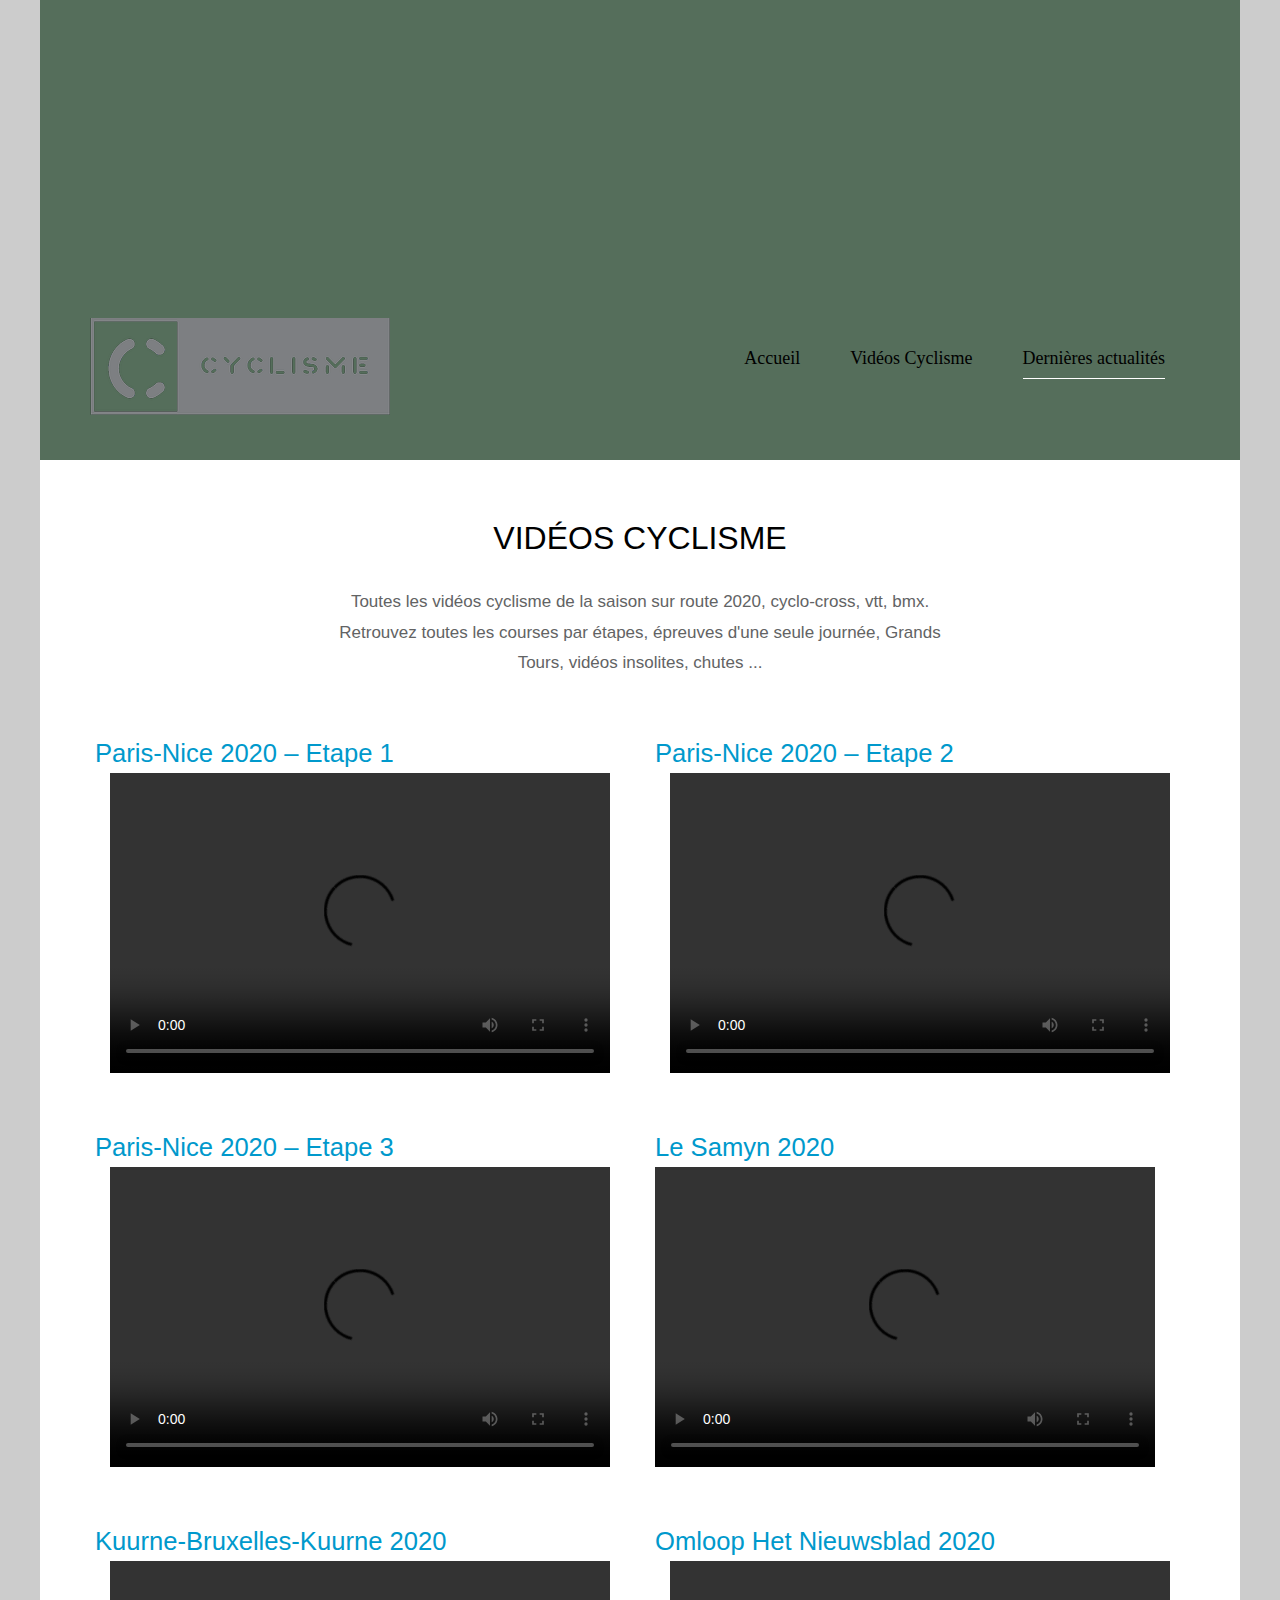
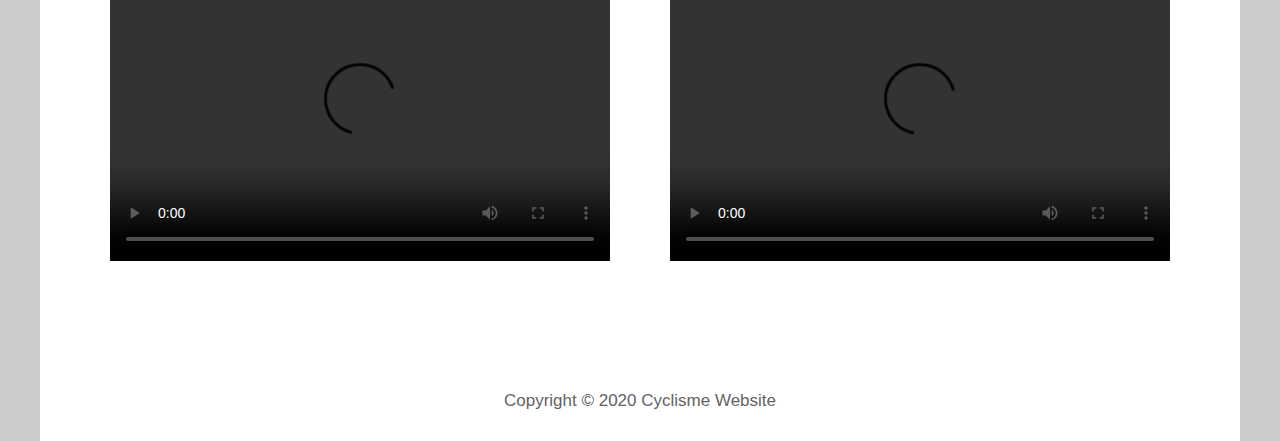
==== commit 2b69be42: "remove fonts" ====
--- a/about.html
+++ b/about.html
@@ -2,26 +2,11 @@
 <html>
 
 <head>
-	<meta charset="UTF-8" />
-    <meta name="viewport" content="width=device-width, initial-scale=1.0" />
-    <meta http-equiv="X-UA-Compatible" content="ie=edge" />
     <title>Simple House - About Page</title>
-    <link href="https://fonts.googleapis.com/css?family=Open+Sans:300,400" rel="stylesheet" />
-    <link href="css/all.min.css" rel="stylesheet" />
 	<link href="css/templatemo-style.css" rel="stylesheet" />
 </head>
-<!--
-
-Simple House
-
-https://templatemo.com/tm-539-simple-house
-
--->
 <body> 
-
 	<div class="container">
-	<!-- Top box -->
-		<!-- Logo & Site Name -->
 		<div class="placeholder">
 			<div class="parallax-window" data-parallax="scroll" data-image-src="img/simple-house-01.jpg">
 				<div class="tm-header">
@@ -40,98 +25,65 @@
 				</div>
 			</div>
 		</div>
-
 		<main>
 			<header class="row tm-welcome-section">
 				<h2 class="col-12 text-center tm-section-title">VIDÉOS CYCLISME</h2>
 				<p class="col-12 text-center">Toutes les vidéos cyclisme de la saison sur route 2020, cyclo-cross, vtt, bmx. Retrouvez toutes les courses par étapes, épreuves d'une seule journée, Grands Tours, vidéos insolites, chutes ...</p>
 			</header>
-            
 			<div class="tm-container-inner tm-persons">
 				<div class="row">
-				
 					<article class="col-lg-6">
 					<h4 class="tm-person-name">   Paris-Nice 2020 – Etape 1</h4>
-					
 						<figure class="tm-person">
 				           <video width="500" height="300" controls="controls">
                                  <source src="video/Paris-Nice 2020 - Étape 1.mp4" type="video/mp4" />
-                                 
-                            Ici l'alternative à la vidéo : un lien de téléchargement, un message, etc.
                            </video>
-						
-		
 						</figure>
-						
 					</article>
 					<article class="col-lg-6">
 						<h4 class="tm-person-name">   Paris-Nice 2020 – Etape 2</h4>
-					
 						<figure class="tm-person">
-						
 							<video width="500" height="300" controls="controls">
                                  <source src="video/Paris-Nice 2020 - Étape 2.mp4" type="video/mp4" />
-                                 
-                            Ici l'alternative à la vidéo : un lien de téléchargement, un message, etc.
                            </video>
 		
 						</figure>
 					</article>
 					<article class="col-lg-6">
 						<h4 class="tm-person-name">   Paris-Nice 2020 – Etape 3</h4>
-					
 						<figure class="tm-person">
-						
 							<video width="500" height="300" controls="controls">
                                  <source src="video/Paris-Nice 2020 - Étape 3.mp4" type="video/mp4" />
-                                 
-                            Ici l'alternative à la vidéo : un lien de téléchargement, un message, etc.
                            </video>
-		
 						</figure>
 					</article>
 					<article class="col-lg-6">
 						<h4 class="tm-person-name">   Le Samyn 2020</h4>
-					
-						<figure class="tm-person">
-						
 							<video width="500" height="300" controls="controls">
                                  <source src="video/Grand Prix Le Samyn 2020 Men's Highlights - Cycling.mp4" type="video/mp4" />
-                                 
-                            Ici l'alternative à la vidéo : un lien de téléchargement, un message, etc.
                            </video>
-		
 						</figure>
 					</article>
 					<article class="col-lg-6">
 						<h4 class="tm-person-name">   Kuurne-Bruxelles-Kuurne 2020</h4>
-					
 						<figure class="tm-person">
-						
 							<video width="500" height="300" controls="controls">
                                  <source src="video/Kuurne-Brussels-Kuurne 2020 Men's Highlights - Cycling.mp4" type="video/mp4" />
-                                 
                             Ici l'alternative à la vidéo : un lien de téléchargement, un message, etc.
                            </video>
-		
 						</figure>
 					</article>
 					<article class="col-lg-6">
 						<h4 class="tm-person-name">   Omloop Het Nieuwsblad 2020</h4>
-					
 						<figure class="tm-person">
-						
 							<video width="500" height="300" controls="controls">
                                  <source src="video/Omloop Het Nieuwsblad 2020 - Full Race Highlight.mp4" type="video/mp4" />
-                                 
                             Ici l'alternative à la vidéo : un lien de téléchargement, un message, etc.
                            </video>
-		
 						</figure>
 					</article>
 				</div>
 			</div>
-			
 		</main>
 
 		<footer class="tm-footer text-center">
--- a/css/templatemo-style.css
+++ b/css/templatemo-style.css
@@ -1,23 +1,10 @@
-/*
-
-Simple House
-
-https://templatemo.com/tm-539-simple-house
-
-*/
-
 ul, nav, body, h1, h2, h4, h6, p, figure {
   margin: 0;
   padding: 0;
 }
-
 a, button { transition: all 0.3s ease; }
-
-/* Bootstrap grid system  */
-
 html {
   box-sizing: border-box;
-  -ms-overflow-style: scrollbar;
 }
 
 *,
@@ -40,9 +27,7 @@
 }
 
 .row {
-  display: -ms-flexbox;
-  display: flex;
-  -ms-flex-wrap: wrap;
+  display: flex;
   flex-wrap: wrap;
   margin-left: -15px;
   margin-right: -15px;
@@ -62,14 +47,12 @@
 }
 
 .col-12 {
-  -ms-flex: 0 0 100%;
   flex: 0 0 100%;
   max-width: 100%;
 }
 
 @media (min-width: 576px) {
   .col-sm-6 {
-    -ms-flex: 0 0 50%;
     flex: 0 0 50%;
     max-width: 50%;
   }
@@ -77,13 +60,11 @@
 
 @media (min-width: 768px) {
   .col-md-4 {
-    -ms-flex: 0 0 33.333333%;
     flex: 0 0 33.333333%;
     max-width: 33.333333%;
   }
   
   .col-md-6 {
-    -ms-flex: 0 0 50%;
     flex: 0 0 50%;
     max-width: 50%;
   }
@@ -91,29 +72,20 @@
 
 @media (min-width: 992px) {
   .col-lg-3 {
-    -ms-flex: 0 0 25%;
     flex: 0 0 25%;
     max-width: 25%;
   }
   
   .col-lg-4 {
-    -ms-flex: 0 0 33.333333%;
     flex: 0 0 33.333333%;
     max-width: 33.333333%;
   }
   
   .col-lg-6 {
-    -ms-flex: 0 0 50%;
     flex: 0 0 50%;
     max-width: 50%;
   }
 }
-
-/*
-  primary: #2D99CC
-  success: #319966
-  danger: #993332
-*/
 
 .tm-btn {
   display: inline-block;
@@ -208,7 +180,6 @@
   line-height: 1.8;
 }
 
-/* Set width and height in JS */
 .placeholder {
   width: 100%;
   min-height: 460px;
@@ -313,6 +284,7 @@
   text-decoration: none;
   padding-bottom: 10px;
   font-size: large;
+  font-family: fantasy;
 }
 
 .tm-nav-link.active,
@@ -339,9 +311,7 @@
   max-width: 280px;
   margin-left: auto;
   margin-right: auto;
-  display: -ms-flexbox;
-  display: flex;
-  -ms-flex-wrap: wrap;
+  display: flex;
   flex-wrap: wrap;
 }
 
@@ -356,14 +326,12 @@
   margin-right: auto;
 }
 
-/* Small devices (landscape phones, 576px and up) */
 @media (min-width: 576px) {
   .tm-gallery-page {
     max-width: 560px;
   }
 }
 
-/* Medium devices (tablets, 768px and up) */
 @media (min-width: 768px) {
   .tm-gallery-page,
   .tm-section,
@@ -373,7 +341,6 @@
   }
 }
 
-/* Large devices (desktops, 992px and up) */
 @media (min-width: 992px) {
   .tm-gallery-page,
   .tm-section {
@@ -489,7 +456,6 @@
   color: #1A6692;
 }
 
-/* About */
 .tm-persons {
   margin-bottom: 20px;
 }
@@ -629,7 +595,6 @@
   } 
 }
 
-/* Contact Page */
 .tm-contact-form {
   max-width: 100%;
 }
@@ -640,151 +605,6 @@
   } 
 }
 
-.tm-d-flex {
-  display: flex;
-  flex-direction: column;
-}
-
-.tm-btn-right {
-  align-self: flex-end;
-}
-
-.form-group {
-  margin-bottom: 30px;
-}
-
-.form-control {
-  display: block;
-  width: 100%;
-  padding: 0.375rem 0.75rem;
-  font-size: 1.1rem;
-  font-weight: 400;
-  line-height: 1.5;
-  color: #626364;
-  background-color: #fff;
-  background-clip: padding-box;
-  border: 1px solid #ced4da;
-  border-right: 0;
-  border-top: 0;
-  border-left: 0;
-  border-radius: 0;
-  transition: border-color 0.15s ease-in-out, box-shadow 0.15s ease-in-out;
-}
-
-.form-control::-ms-expand {
-  background-color: transparent;
-  border: 0;
-}
-
-.form-control:focus {
-  color: #495057;
-  background-color: #fff;
-  border-color: #80bdff;
-  outline: 0;
-  box-shadow: 0 0 0 0.2rem rgba(0, 123, 255, 0.25);
-}
-
-.form-control::-webkit-input-placeholder {
-  color: #6c757d;
-  opacity: 1;
-}
-
-.form-control::-moz-placeholder {
-  color: #6c757d;
-  opacity: 1;
-}
-
-.form-control:-ms-input-placeholder {
-  color: #6c757d;
-  opacity: 1;
-}
-
-.form-control::-ms-input-placeholder {
-  color: #6c757d;
-  opacity: 1;
-}
-
-.form-control::placeholder {
-  color: #6c757d;
-  opacity: 1;
-}
-
-.tm-info-title {
-  font-size: 1.6rem;
-  font-weight: 300;
-  margin-bottom: 30px;
-}
-
-address {
-  font-style: normal;
-  margin-bottom: 50px;
-}
-
-.tm-address-box {
-  max-width: 100%;
-}
-
-@media (min-width: 768px) {
- .tm-address-box {
-    max-width: 315px;
-  } 
-}
-
-.tm-contact-icon {
-  display: inline-block;
-  margin-right: 25px;
-  color: #319966;
-}
-
-.tm-contact-link {
-  display: inline-block;
-  color: #626364;
-  margin-bottom: 25px;
-  text-decoration: none;
-}
-
-.tm-contact-social {
-  margin-top: 10px;
-}
-
-.tm-map {
-  max-width: 900px;
-  height: 450px;
-  width: 100%;
-  margin-left: auto;
-  margin-right: auto;
-}
-
-.tm-map iframe {
-  width: 100%;
-  height: 100%;
-}
-
-.tm-contact-section {
-  padding-bottom: 30px;
-}
-
-.tm-map-section {
-  padding-top: 40px;
-  padding-bottom: 40px;
-}
-
-.tm-info-section {
-  padding-top: 30px;
-}
-
-.tm-faq {
-  max-width: 650px;
-  margin-left: auto;
-  margin-right: auto;
-}
-
-.tm-accordion {
-  padding-top: 40px;
-}
-
-/* https://www.w3schools.com/howto/howto_js_accordion.asp */
-/* Style the buttons that are used to open and close the accordion panel */
 .accordion {
   font-size: 1.2rem;
   font-family: 'Open Sans', Helevetica, Arial, sans-serif;
@@ -801,63 +621,6 @@
   transition: 0.4s;
 }
 
-/* Add a background color to the button if it is clicked on (add the .active class with JS), and when you move the mouse over it (hover) */
-.accordion.active, .accordion:hover {
-  color: #09C;
-}
-
-@keyframes changeIcon {
-  0% {
-    content: '\f0d9';
-  }
-  50% {
-    color: white;
-  }
-  100% {
-    content: "\f0d7";
-  }
-}
-
-@keyframes changeIconBack {
-  0% {
-    content: '\f0d7';
-  }
-  50% {
-    color: white;
-  }
-  100% {
-    content: "\f0d9";
-  }
-}
-
-.accordion:after {
-  font-family: 'Font Awesome 5 Free';
-  font-weight: 900;
-  animation: changeIconBack 0.3s linear;
-  content: '\f0d9';
-  font-size: 2rem;
-  color: #999;
-  float: right;
-  margin-left: 5px;
-}
-
-.accordion.active:after {
-  animation: changeIcon 0.3s linear;
-  content: '\f0d7';
-}
-
-/* Style the accordion panel. Note: hidden by default */
-.panel {
-  background-color: white;
-  max-height: 0;
-  overflow: hidden;
-  transition: max-height 0.2s ease-out;
-}
-
-.panel p {
-  padding: 5px 20px 30px;
-}
-
 
 /* video hover */
 
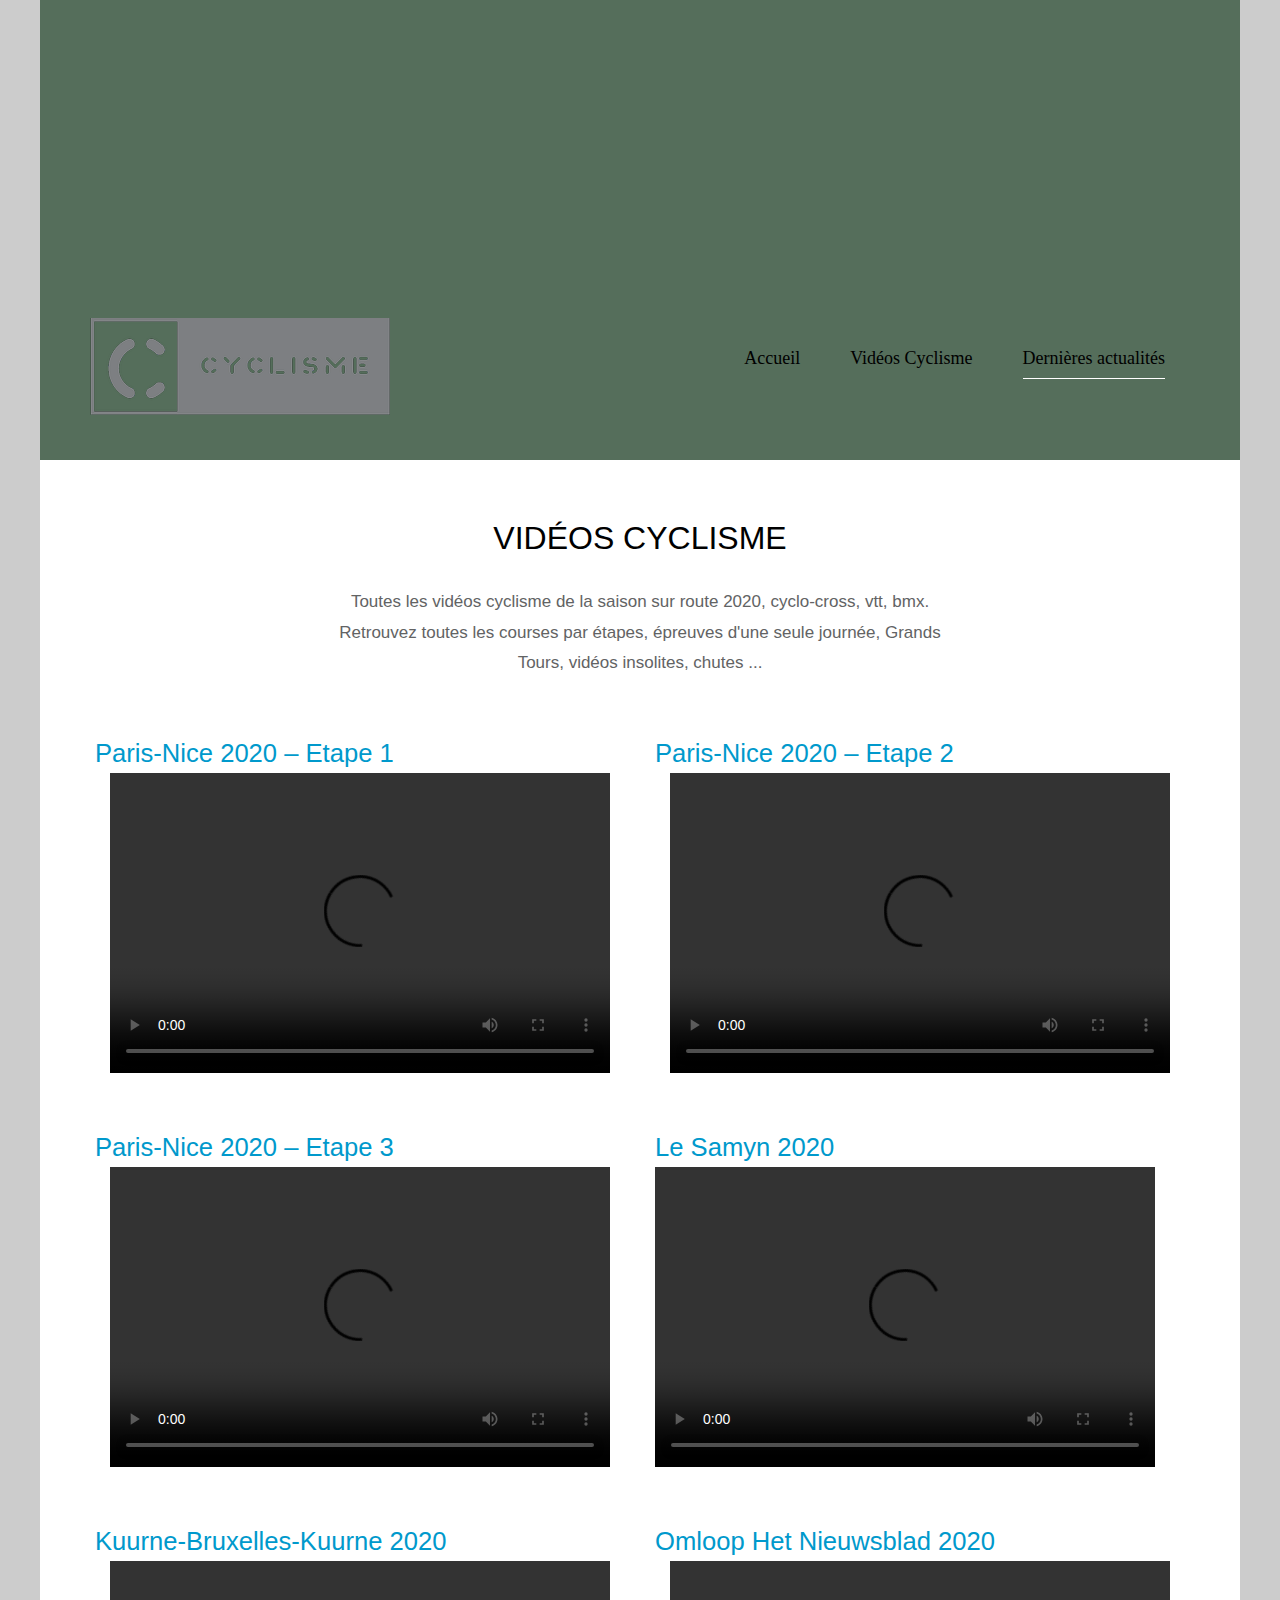
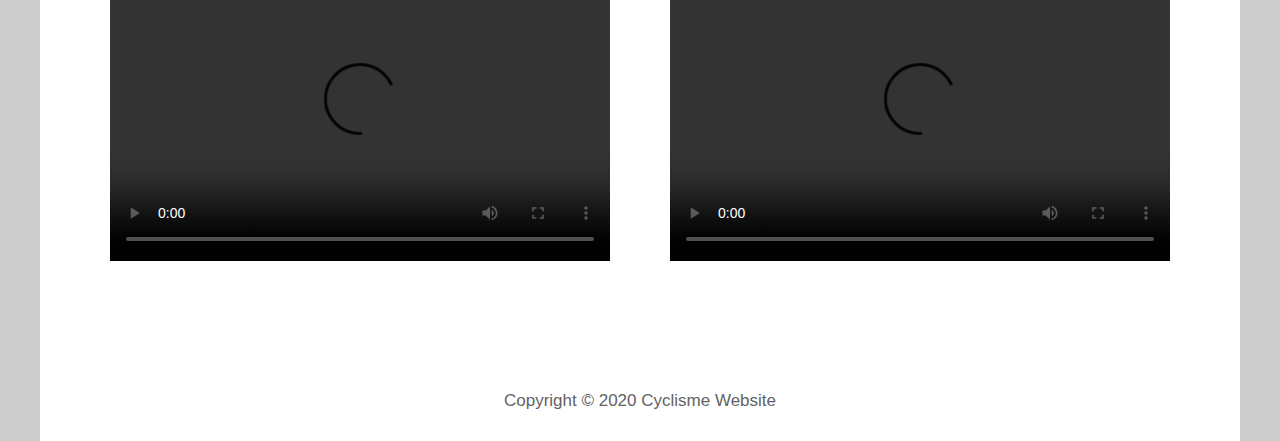
==== commit b7f3a81a: "change ages titles" ====
--- a/about.html
+++ b/about.html
@@ -2,7 +2,7 @@
 <html>
 
 <head>
-    <title>Simple House - About Page</title>
+    <title>About Page</title>
 	<link href="css/templatemo-style.css" rel="stylesheet" />
 </head>
 <body> 
@@ -12,7 +12,7 @@
 				<div class="tm-header">
 					<div class="row tm-header-inner">
 						<div class="col-md-6 col-12">
-							<img src="cyclisme.png" alt="Logo" class="tm-site-logo" /> 
+							<img src="./img/cyclisme.png" alt="Logo" class="tm-site-logo" /> 
 						</div>
 						<nav class="col-md-6 col-12 tm-nav">
 							<ul class="tm-nav-ul">
